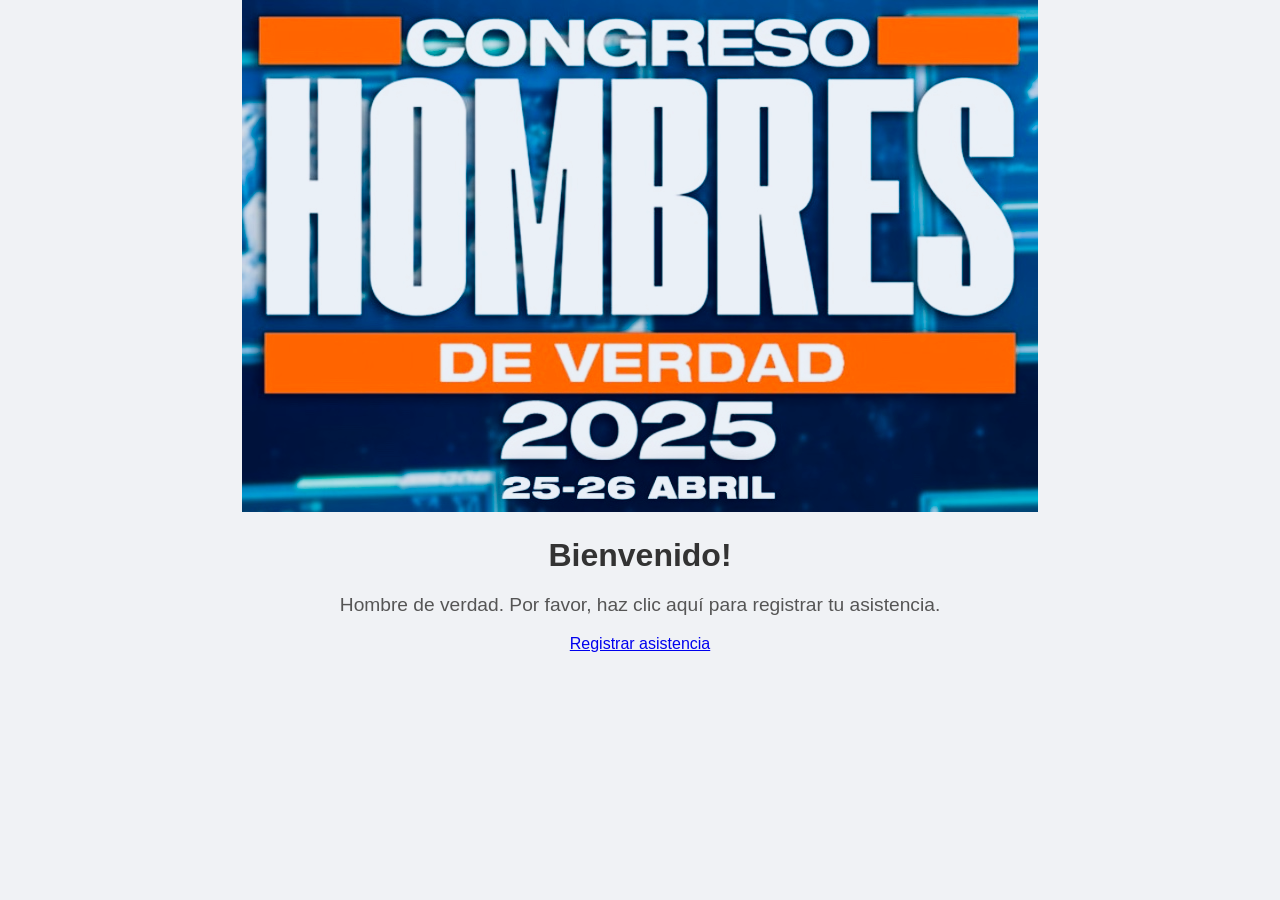
==== index.html @ 8acda1de "Update index.html" ====
<!DOCTYPE html>
<html lang="es">
  <head>
    <meta charset="UTF-8" />
    <meta name="viewport" content="width=device-width, initial-scale=1.0" />
    <title>Asistencia - Congreso Hombres de Verdad</title>
    <link rel="stylesheet" href="style.css" />
  </head>
  <body>
    <header>
      <img src="logo_congreso.png" alt="Logo Congreso" />
      <h1>Bienvenido!</h1>
    </header>

    <div class="card">
      <p>
        Hombre de verdad. Por favor, haz clic aquí para registrar tu asistencia.
      </p>
      <a href="formulario.html" class="boton-registro">Registrar asistencia</a>
    </div>
  </body>
</html>
---- style.css ----
body {
  font-family: 'Segoe UI', Tahoma, Geneva, Verdana, sans-serif;
  background-color: #f0f2f5;
  margin: 0;
  padding: 0;
  text-align: center;
}

.container {
  padding: 2rem;
}

.logo {
  width: 150px;
  margin-bottom: 1rem;
}

h1 {
  color: #333;
  margin-bottom: 1rem;
}

p {
  font-size: 1.2rem;
  color: #555;
}
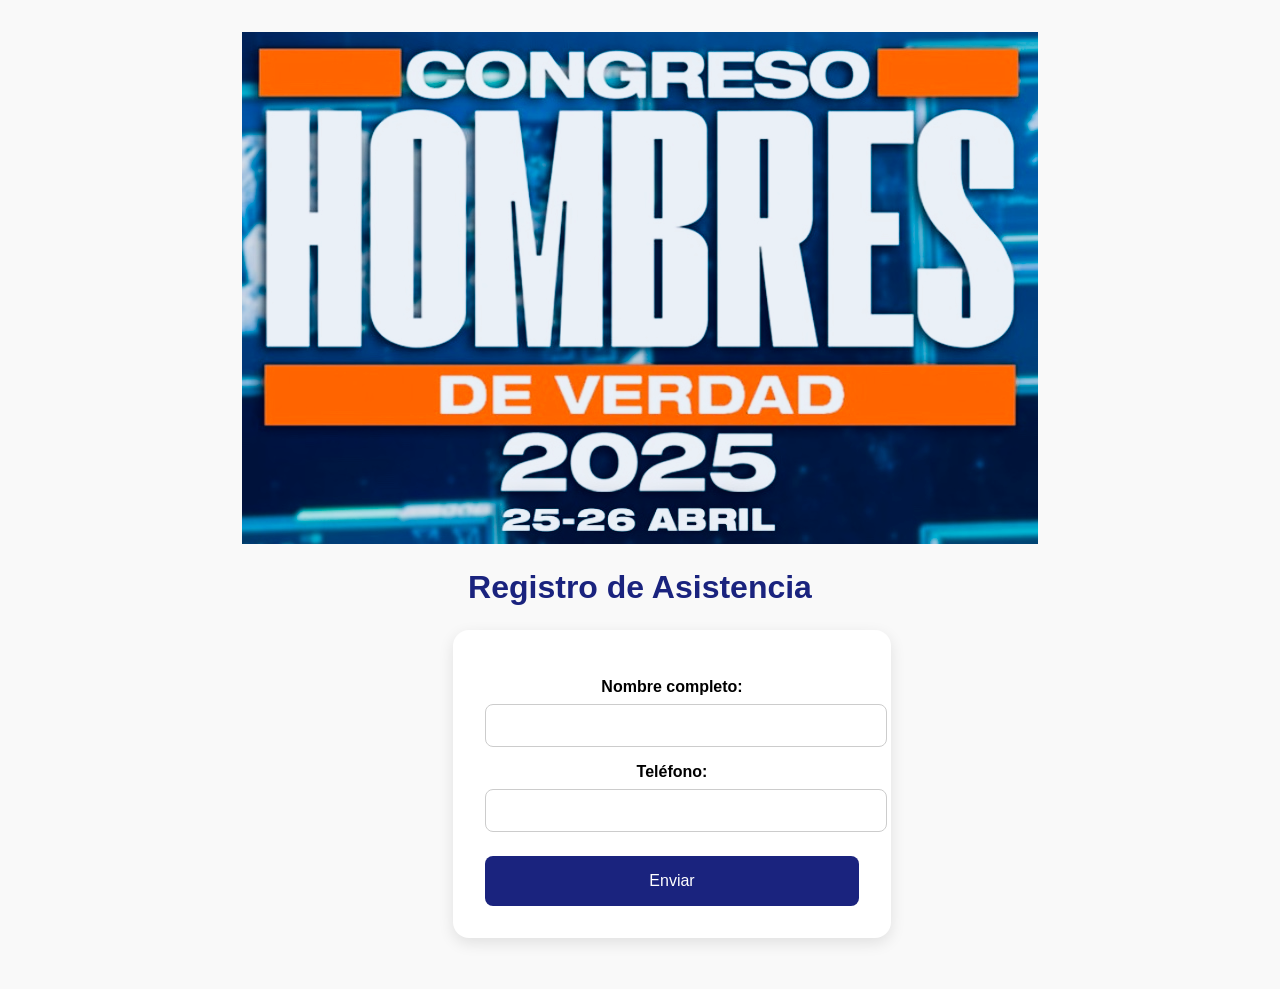
==== commit 6b075b62: "Update index.html" ====
--- a/index.html
+++ b/index.html
@@ -9,14 +9,95 @@
   <body>
     <header>
       <img src="logo_congreso.png" alt="Logo Congreso" />
-      <h1>Bienvenido!</h1>
+    
     </header>
 
     <div class="card">
       <p>
-        Hombre de verdad. Por favor, haz clic aquí para registrar tu asistencia.
+        <!DOCTYPE html>
+<html lang="es">
+<head>
+  <meta charset="UTF-8" />
+  <meta name="viewport" content="width=device-width, initial-scale=1.0"/>
+  <title>Registro de Asistencia</title>
+  <link rel="stylesheet" href="style.css" />
+  <style>
+    body {
+      font-family: "Segoe UI", sans-serif;
+      background-color: #f9f9f9;
+      padding: 2rem;
+      display: flex;
+      flex-direction: column;
+      align-items: center;
+    }
+
+    h1 {
+      color: #1a237e;
+      margin-bottom: 1.5rem;
+    }
+
+    form {
+      background: white;
+      padding: 2rem;
+      border-radius: 1rem;
+      box-shadow: 0 5px 15px rgba(0, 0, 0, 0.1);
+      max-width: 500px;
+      width: 100%;
+    }
+
+    label {
+      display: block;
+      margin-top: 1rem;
+      font-weight: bold;
+    }
+
+    input {
+      width: 100%;
+      padding: 0.8rem;
+      margin-top: 0.5rem;
+      border: 1px solid #ccc;
+      border-radius: 0.5rem;
+    }
+
+    button {
+      margin-top: 1.5rem;
+      background-color: #1a237e;
+      color: white;
+      padding: 1rem 2rem;
+      border: none;
+      border-radius: 0.5rem;
+      cursor: pointer;
+      font-size: 1rem;
+      width: 100%;
+    }
+
+    button:hover {
+      background-color: #0d133b;
+    }
+  </style>
+</head>
+<body>
+  <h1>Registro de Asistencia</h1>
+
+  <form action="https://script.google.com/macros/s/AKfycbzc2PpXmxZoOV9p-iYto9B9vPG_JS0VXWovXPMveiar_IN5gMZrhXrTgtN_YIseJAzU/exec" method="POST">
+    <label for="nombre">Nombre completo:</label>
+    <input type="text" name="nombre" id="nombre" required>
+
+    <label for="telefono">Teléfono:</label>
+    <input type="text" name="telefono" id="telefono" required>
+
+
+    <button type="submit">Enviar</button>
+  </form>
+</body>
+</html>
+  </form>
+</body>
+</html>
+
+
       </p>
-      <a href="formulario.html" class="boton-registro">Registrar asistencia</a>
+    
     </div>
   </body>
 </html>
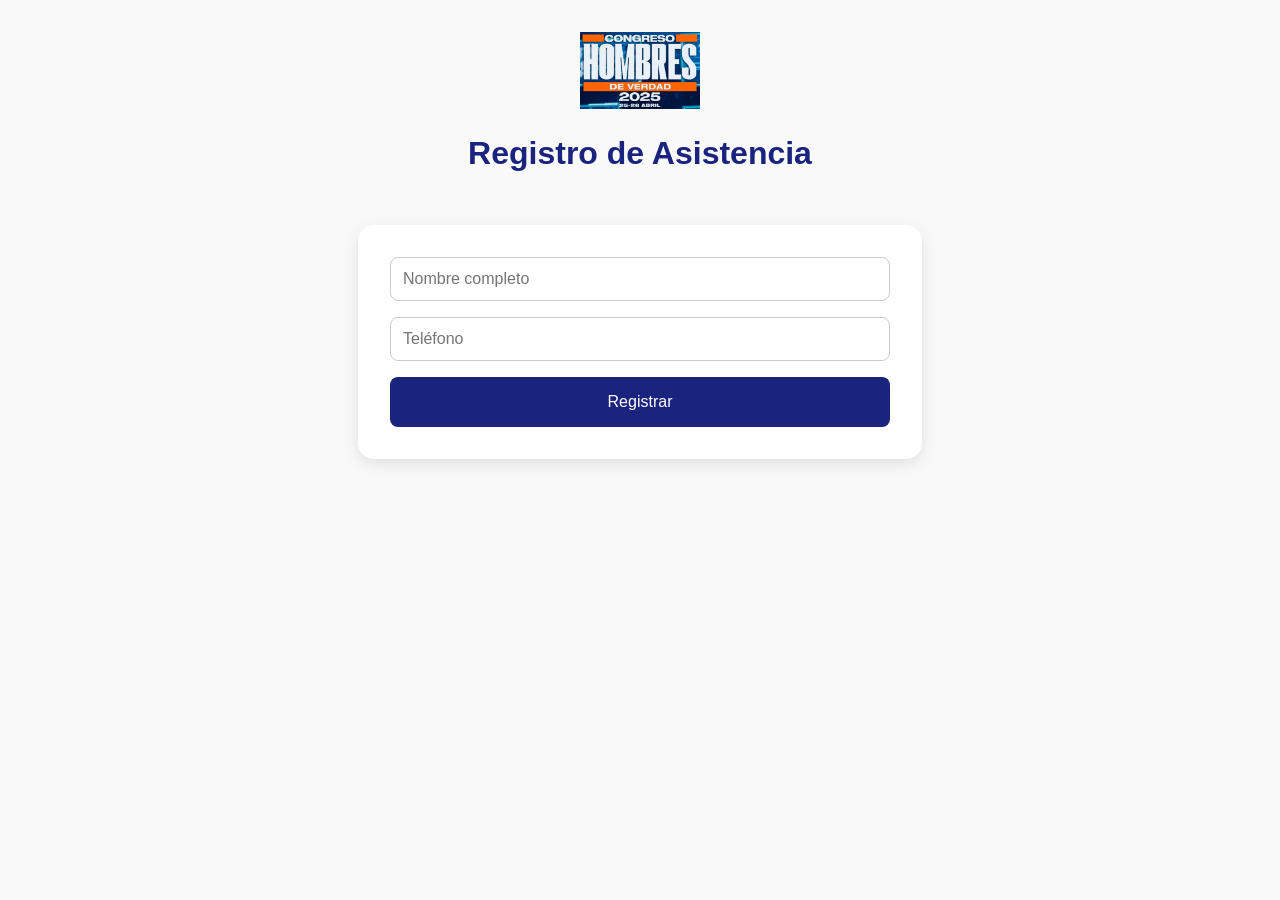
==== commit b78ff330: "Formulario unificado con mensaje de éxito" ====
--- a/index.html
+++ b/index.html
@@ -2,102 +2,101 @@
 <html lang="es">
   <head>
     <meta charset="UTF-8" />
-    <meta name="viewport" content="width=device-width, initial-scale=1.0" />
-    <title>Asistencia - Congreso Hombres de Verdad</title>
-    <link rel="stylesheet" href="style.css" />
+    <meta name="viewport" content="width=device-width, initial-scale=1.0"/>
+    <title>Registro de Asistencia - Congreso Hombres de Verdad</title>
+    <style>
+      body {
+        font-family: "Segoe UI", sans-serif;
+        background-color: #f9f9f9;
+        margin: 0;
+        padding: 2rem;
+        display: flex;
+        flex-direction: column;
+        align-items: center;
+      }
+
+      header {
+        text-align: center;
+        margin-bottom: 2rem;
+      }
+
+      header img {
+        width: 120px;
+        height: auto;
+      }
+
+      h1 {
+        color: #1a237e;
+      }
+
+      form {
+        background: white;
+        padding: 2rem;
+        border-radius: 1rem;
+        box-shadow: 0 5px 15px rgba(0, 0, 0, 0.1);
+        max-width: 500px;
+        width: 100%;
+        display: flex;
+        flex-direction: column;
+        gap: 1rem;
+      }
+
+      input[type="text"],
+      input[type="tel"] {
+        padding: 0.75rem;
+        font-size: 1rem;
+        border-radius: 0.5rem;
+        border: 1px solid #ccc;
+      }
+
+      button {
+        background-color: #1a237e;
+        color: white;
+        border: none;
+        padding: 1rem;
+        font-size: 1rem;
+        border-radius: 0.5rem;
+        cursor: pointer;
+      }
+
+      button:hover {
+        background-color: #0d133b;
+      }
+
+      .mensaje {
+        margin-top: 1rem;
+        font-weight: bold;
+        color: green;
+        text-align: center;
+        display: none;
+      }
+    </style>
   </head>
   <body>
     <header>
-      <img src="logo_congreso.png" alt="Logo Congreso" />
-    
+      <img src="logo_congreso.png" alt="Logo del Congreso" />
+      <h1>Registro de Asistencia</h1>
     </header>
 
-    <div class="card">
-      <p>
-        <!DOCTYPE html>
-<html lang="es">
-<head>
-  <meta charset="UTF-8" />
-  <meta name="viewport" content="width=device-width, initial-scale=1.0"/>
-  <title>Registro de Asistencia</title>
-  <link rel="stylesheet" href="style.css" />
-  <style>
-    body {
-      font-family: "Segoe UI", sans-serif;
-      background-color: #f9f9f9;
-      padding: 2rem;
-      display: flex;
-      flex-direction: column;
-      align-items: center;
-    }
+    <form id="registro-form">
+      <input type="text" id="nombre" name="nombre" placeholder="Nombre completo" required />
+      <input type="tel" id="telefono" name="telefono" placeholder="Teléfono" required />
+      <button type="submit">Registrar</button>
+      <div class="mensaje" id="mensaje-exito">✅ ¡Registro exitoso!</div>
+    </form>
 
-    h1 {
-      color: #1a237e;
-      margin-bottom: 1.5rem;
-    }
+    <script>
+      const form = document.getElementById("registro-form");
+      const mensaje = document.getElementById("mensaje-exito");
 
-    form {
-      background: white;
-      padding: 2rem;
-      border-radius: 1rem;
-      box-shadow: 0 5px 15px rgba(0, 0, 0, 0.1);
-      max-width: 500px;
-      width: 100%;
-    }
+      form.addEventListener("submit", function (e) {
+        e.preventDefault();
 
-    label {
-      display: block;
-      margin-top: 1rem;
-      font-weight: bold;
-    }
+        // Aquí puedes integrar el código para enviar a Google Sheets si lo deseas
 
-    input {
-      width: 100%;
-      padding: 0.8rem;
-      margin-top: 0.5rem;
-      border: 1px solid #ccc;
-      border-radius: 0.5rem;
-    }
-
-    button {
-      margin-top: 1.5rem;
-      background-color: #1a237e;
-      color: white;
-      padding: 1rem 2rem;
-      border: none;
-      border-radius: 0.5rem;
-      cursor: pointer;
-      font-size: 1rem;
-      width: 100%;
-    }
-
-    button:hover {
-      background-color: #0d133b;
-    }
-  </style>
-</head>
-<body>
-  <h1>Registro de Asistencia</h1>
-
-  <form action="https://script.google.com/macros/s/AKfycbzc2PpXmxZoOV9p-iYto9B9vPG_JS0VXWovXPMveiar_IN5gMZrhXrTgtN_YIseJAzU/exec" method="POST">
-    <label for="nombre">Nombre completo:</label>
-    <input type="text" name="nombre" id="nombre" required>
-
-    <label for="telefono">Teléfono:</label>
-    <input type="text" name="telefono" id="telefono" required>
-
-
-    <button type="submit">Enviar</button>
-  </form>
-</body>
-</html>
-  </form>
-</body>
-</html>
-
-
-      </p>
-    
-    </div>
+        mensaje.style.display = "block";
+        form.reset();
+      });
+    </script>
   </body>
 </html>
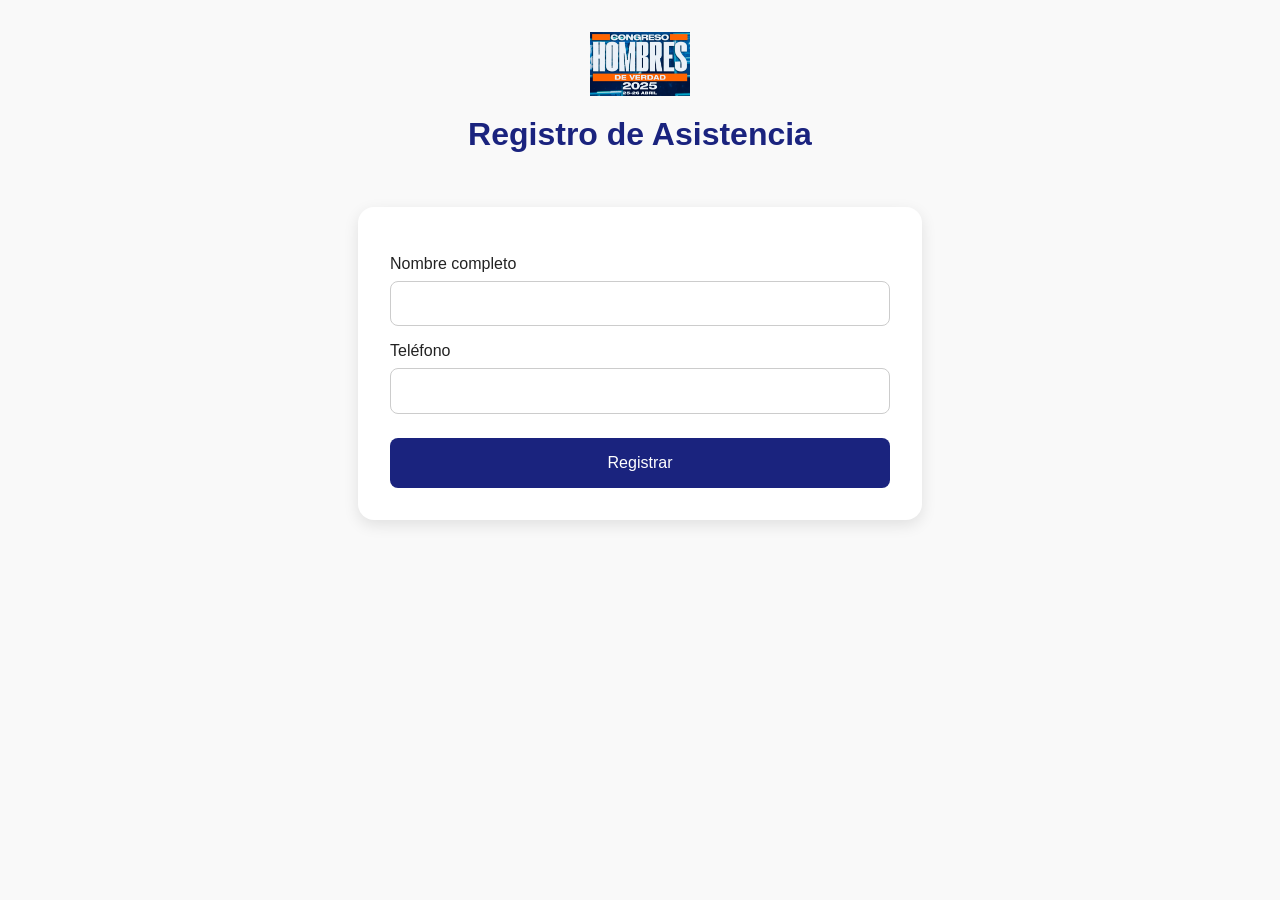
==== commit 1489a18f: "Formulario unificado con mensaje de éxito" ====
--- a/index.html
+++ b/index.html
@@ -1,102 +1,130 @@
 <!DOCTYPE html>
 <html lang="es">
-  <head>
-    <meta charset="UTF-8" />
-    <meta name="viewport" content="width=device-width, initial-scale=1.0"/>
-    <title>Registro de Asistencia - Congreso Hombres de Verdad</title>
-    <style>
-      body {
-        font-family: "Segoe UI", sans-serif;
-        background-color: #f9f9f9;
-        margin: 0;
-        padding: 2rem;
-        display: flex;
-        flex-direction: column;
-        align-items: center;
-      }
+<head>
+  <meta charset="UTF-8" />
+  <meta name="viewport" content="width=device-width, initial-scale=1.0"/>
+  <title>Registro de Asistencia - Congreso Hombres de Verdad</title>
+  <style>
+    body {
+      margin: 0;
+      font-family: "Segoe UI", sans-serif;
+      background-color: #f9f9f9;
+      color: #222;
+      display: flex;
+      flex-direction: column;
+      align-items: center;
+      padding: 2rem;
+    }
 
-      header {
-        text-align: center;
-        margin-bottom: 2rem;
-      }
+    header {
+      text-align: center;
+      margin-bottom: 2rem;
+    }
 
-      header img {
-        width: 120px;
-        height: auto;
-      }
+    header img {
+      width: 100px;
+      height: auto;
+    }
 
-      h1 {
-        color: #1a237e;
-      }
+    h1 {
+      color: #1a237e;
+      margin-top: 1rem;
+    }
 
-      form {
-        background: white;
-        padding: 2rem;
-        border-radius: 1rem;
-        box-shadow: 0 5px 15px rgba(0, 0, 0, 0.1);
-        max-width: 500px;
-        width: 100%;
-        display: flex;
-        flex-direction: column;
-        gap: 1rem;
-      }
+    .card {
+      background: white;
+      padding: 2rem;
+      border-radius: 1rem;
+      box-shadow: 0 5px 15px rgba(0, 0, 0, 0.1);
+      max-width: 500px;
+      width: 100%;
+    }
 
-      input[type="text"],
-      input[type="tel"] {
-        padding: 0.75rem;
-        font-size: 1rem;
-        border-radius: 0.5rem;
-        border: 1px solid #ccc;
-      }
+    form {
+      display: flex;
+      flex-direction: column;
+    }
 
-      button {
-        background-color: #1a237e;
-        color: white;
-        border: none;
-        padding: 1rem;
-        font-size: 1rem;
-        border-radius: 0.5rem;
-        cursor: pointer;
-      }
+    label {
+      margin-top: 1rem;
+      margin-bottom: 0.5rem;
+    }
 
-      button:hover {
-        background-color: #0d133b;
-      }
+    input {
+      padding: 0.8rem;
+      font-size: 1rem;
+      border: 1px solid #ccc;
+      border-radius: 0.5rem;
+    }
 
-      .mensaje {
-        margin-top: 1rem;
-        font-weight: bold;
-        color: green;
-        text-align: center;
-        display: none;
-      }
-    </style>
-  </head>
-  <body>
-    <header>
-      <img src="logo_congreso.png" alt="Logo del Congreso" />
-      <h1>Registro de Asistencia</h1>
-    </header>
+    .boton-registro {
+      margin-top: 1.5rem;
+      background: #1a237e;
+      color: white;
+      padding: 1rem;
+      border: none;
+      border-radius: 0.5rem;
+      font-size: 1rem;
+      cursor: pointer;
+    }
 
+    .boton-registro:hover {
+      background: #0d133b;
+    }
+
+    .mensaje {
+      margin-top: 1.5rem;
+      font-size: 1rem;
+      color: green;
+      text-align: center;
+      display: none;
+    }
+  </style>
+</head>
+<body>
+  <header>
+    <img src="logo_congreso.png" alt="Logo Congreso" />
+    <h1>Registro de Asistencia</h1>
+  </header>
+
+  <div class="card">
     <form id="registro-form">
-      <input type="text" id="nombre" name="nombre" placeholder="Nombre completo" required />
-      <input type="tel" id="telefono" name="telefono" placeholder="Teléfono" required />
-      <button type="submit">Registrar</button>
-      <div class="mensaje" id="mensaje-exito">✅ ¡Registro exitoso!</div>
+      <label for="nombre">Nombre completo</label>
+      <input type="text" id="nombre" name="nombre" required />
+
+      <label for="telefono">Teléfono</label>
+      <input type="tel" id="telefono" name="telefono" required />
+
+      <button type="submit" class="boton-registro">Registrar</button>
     </form>
 
-    <script>
-      const form = document.getElementById("registro-form");
-      const mensaje = document.getElementById("mensaje-exito");
+    <div class="mensaje" id="mensaje-confirmacion">¡Gracias! Tu asistencia ha sido registrada con éxito.</div>
+  </div>
 
-      form.addEventListener("submit", function (e) {
-        e.preventDefault();
+  <script>
+    document.getElementById("registro-form").addEventListener("submit", function(e) {
+      e.preventDefault();
 
-        // Aquí puedes integrar el código para enviar a Google Sheets si lo deseas
+      const form = e.target;
+      const data = new FormData(form);
 
-        mensaje.style.display = "block";
-        form.reset();
+      fetch("TU_URL_DEL_SCRIPT", {
+        method: "POST",
+        body: data,
+      })
+      .then((res) => {
+        if (res.ok) {
+          document.getElementById("mensaje-confirmacion").style.display = "block";
+          form.reset();
+        } else {
+          alert("Hubo un problema al registrar. Intenta nuevamente.");
+        }
+      })
+      .catch((err) => {
+        console.error("Error al enviar:", err);
+        alert("Error de conexión.");
       });
-    </script>
-  </body>
+    });
+  </script>
+</body>
 </html>
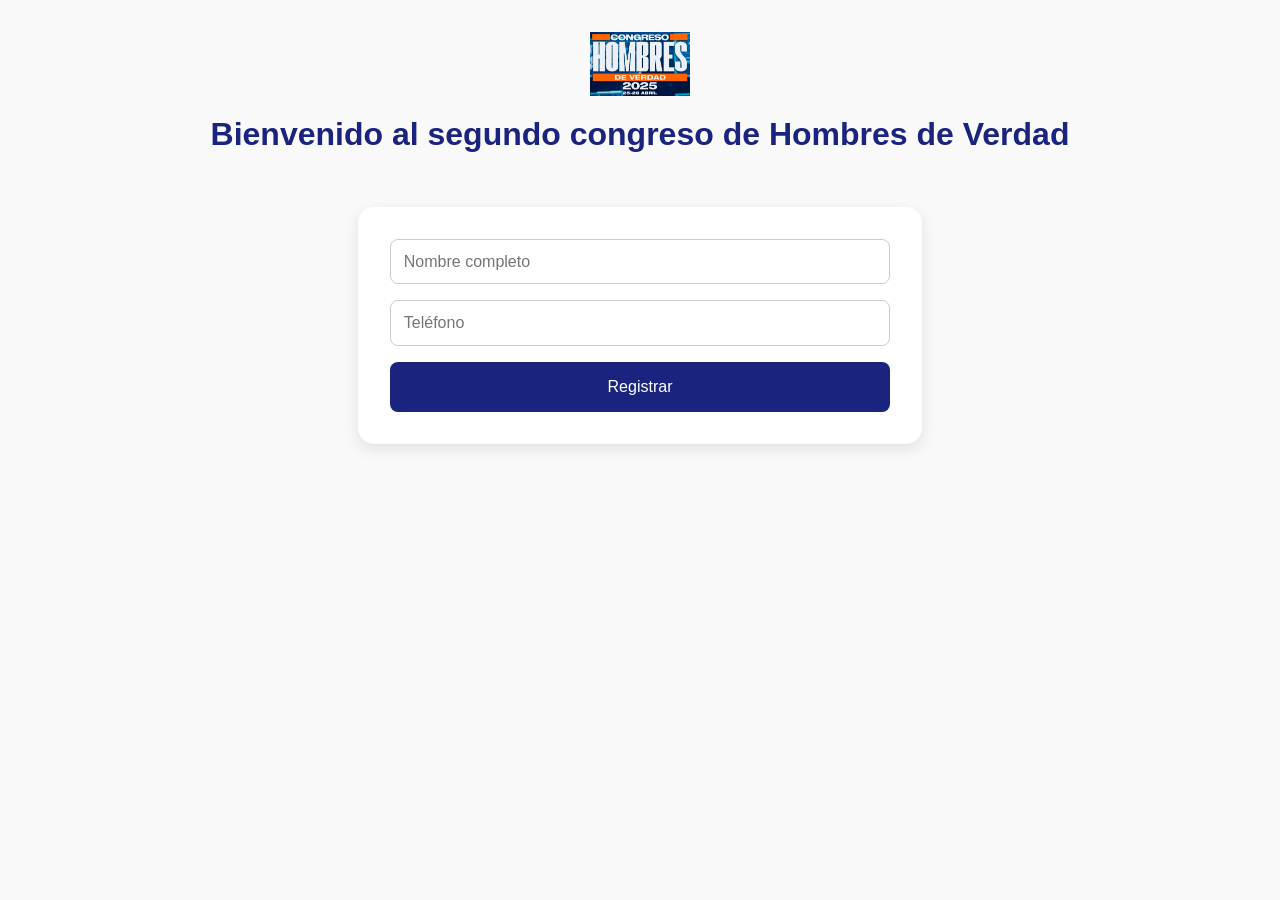
==== commit b0eea1e2: "Formulario unificado con mensaje de éxito" ====
--- a/index.html
+++ b/index.html
@@ -3,7 +3,7 @@
 <head>
   <meta charset="UTF-8" />
   <meta name="viewport" content="width=device-width, initial-scale=1.0"/>
-  <title>Registro de Asistencia - Congreso Hombres de Verdad</title>
+  <title>Registro - Congreso Hombres de Verdad</title>
   <style>
     body {
       margin: 0;
@@ -31,23 +31,16 @@
       margin-top: 1rem;
     }
 
-    .card {
+    form {
       background: white;
       padding: 2rem;
       border-radius: 1rem;
       box-shadow: 0 5px 15px rgba(0, 0, 0, 0.1);
       max-width: 500px;
       width: 100%;
-    }
-
-    form {
       display: flex;
       flex-direction: column;
-    }
-
-    label {
-      margin-top: 1rem;
-      margin-bottom: 0.5rem;
+      gap: 1rem;
     }
 
     input {
@@ -57,8 +50,7 @@
       border-radius: 0.5rem;
     }
 
-    .boton-registro {
-      margin-top: 1.5rem;
+    button {
       background: #1a237e;
       color: white;
       padding: 1rem;
@@ -68,14 +60,14 @@
       cursor: pointer;
     }
 
-    .boton-registro:hover {
+    button:hover {
       background: #0d133b;
     }
 
-    .mensaje {
-      margin-top: 1.5rem;
-      font-size: 1rem;
+    #mensaje {
+      margin-top: 1rem;
       color: green;
+      font-weight: bold;
       text-align: center;
       display: none;
     }
@@ -84,46 +76,30 @@
 <body>
   <header>
     <img src="logo_congreso.png" alt="Logo Congreso" />
-    <h1>Registro de Asistencia</h1>
+    <h1>Bienvenido al segundo congreso de Hombres de Verdad</h1>
   </header>
 
-  <div class="card">
-    <form id="registro-form">
-      <label for="nombre">Nombre completo</label>
-      <input type="text" id="nombre" name="nombre" required />
+  <form id="registroForm">
+    <input type="text" name="nombre" placeholder="Nombre completo" required />
+    <input type="tel" name="telefono" placeholder="Teléfono" required />
+    <button type="submit">Registrar</button>
+  </form>
 
-      <label for="telefono">Teléfono</label>
-      <input type="tel" id="telefono" name="telefono" required />
-
-      <button type="submit" class="boton-registro">Registrar</button>
-    </form>
-
-    <div class="mensaje" id="mensaje-confirmacion">¡Gracias! Tu asistencia ha sido registrada con éxito.</div>
-  </div>
+  <div id="mensaje">¡Gracias! Tu asistencia ha sido registrada.</div>
 
   <script>
-    document.getElementById("registro-form").addEventListener("submit", function(e) {
+    const scriptURL = 'https://script.google.com/macros/s/AKfycbzc2PpXmxZoOV9p-iYto9B9vPG_JS0VXWovXPMveiar_IN5gMZrhXrTgtN_YIseJAzU/exec';
+    const form = document.getElementById('registroForm');
+    const mensaje = document.getElementById('mensaje');
+
+    form.addEventListener('submit', e => {
       e.preventDefault();
-
-      const form = e.target;
-      const data = new FormData(form);
-
-      fetch("TU_URL_DEL_SCRIPT", {
-        method: "POST",
-        body: data,
-      })
-      .then((res) => {
-        if (res.ok) {
-          document.getElementById("mensaje-confirmacion").style.display = "block";
+      fetch(scriptURL, { method: 'POST', body: new FormData(form)})
+        .then(() => {
           form.reset();
-        } else {
-          alert("Hubo un problema al registrar. Intenta nuevamente.");
-        }
-      })
-      .catch((err) => {
-        console.error("Error al enviar:", err);
-        alert("Error de conexión.");
-      });
+          mensaje.style.display = 'block';
+        })
+        .catch(error => alert('Error al registrar: ' + error.message));
     });
   </script>
 </body>
